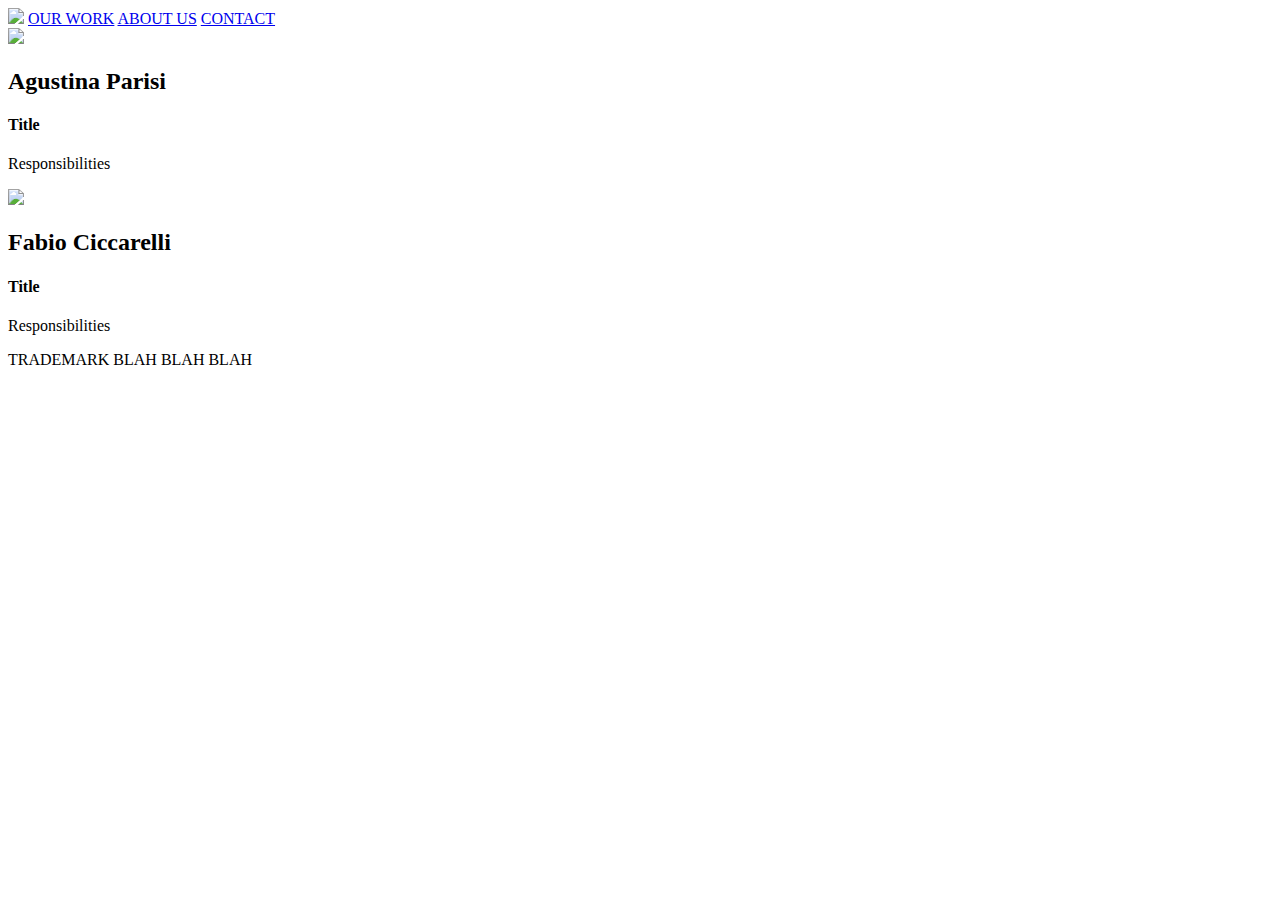
==== aboutUs.html @ 2222c144 "Add files via upload" ====
<!DOCTYPE html>
<html lang="en">
<head>
    <meta charset="UTF-8">
    <meta name = "viewport" content="width=device-width, initial-scale=1">
    <link rel="stylesheet" href="static/stylesheet.css">

    <title>DrinkInDigital</title>
    <link rel="icon" type="image/x-icon" href="/static/media/favicon.jpg">
</head>
<header>
    <div class="header">
        <div class="navigationBar" >
            <a href="/"><img src="static/media/logoWhite.png" class="logoWhite" ></a>
            <a href="/ourWork" class="menu">OUR WORK</a>
            <a href="/aboutUs" class="active">ABOUT US</a>
            <a href="/contact" class ="menu">CONTACT</a>
        </div>
    </div>
</header>
<body>
<div class="content">
    <div class="flex-container">
        <div class = "teamMember">
            <div class="teamMember-content">
                <div class ="member">
                    <div class = "tr"><img class ="profilePic" src="/static/media/profile2.jpg"></div>
                    <h2>Agustina Parisi</h2>
                    <h4>Title</h4>
                    <p>Responsibilities</p>
                </div>
            </div>
        </div>

        <div class = "teamMember">
            <div class="teamMember-content">
                <div class ="member">
                    <div class = "tr"><img class ="profilePic" src="/static/media/profile1.jpg"></div>
                    <h2>Fabio Ciccarelli</h2>
                    <h4>Title</h4>
                    <p>Responsibilities</p>
                </div>
            </div>
        </div>
    </div>
</div>

</body>
<footer>
    <p>TRADEMARK BLAH BLAH BLAH</p>
</footer>
</html>
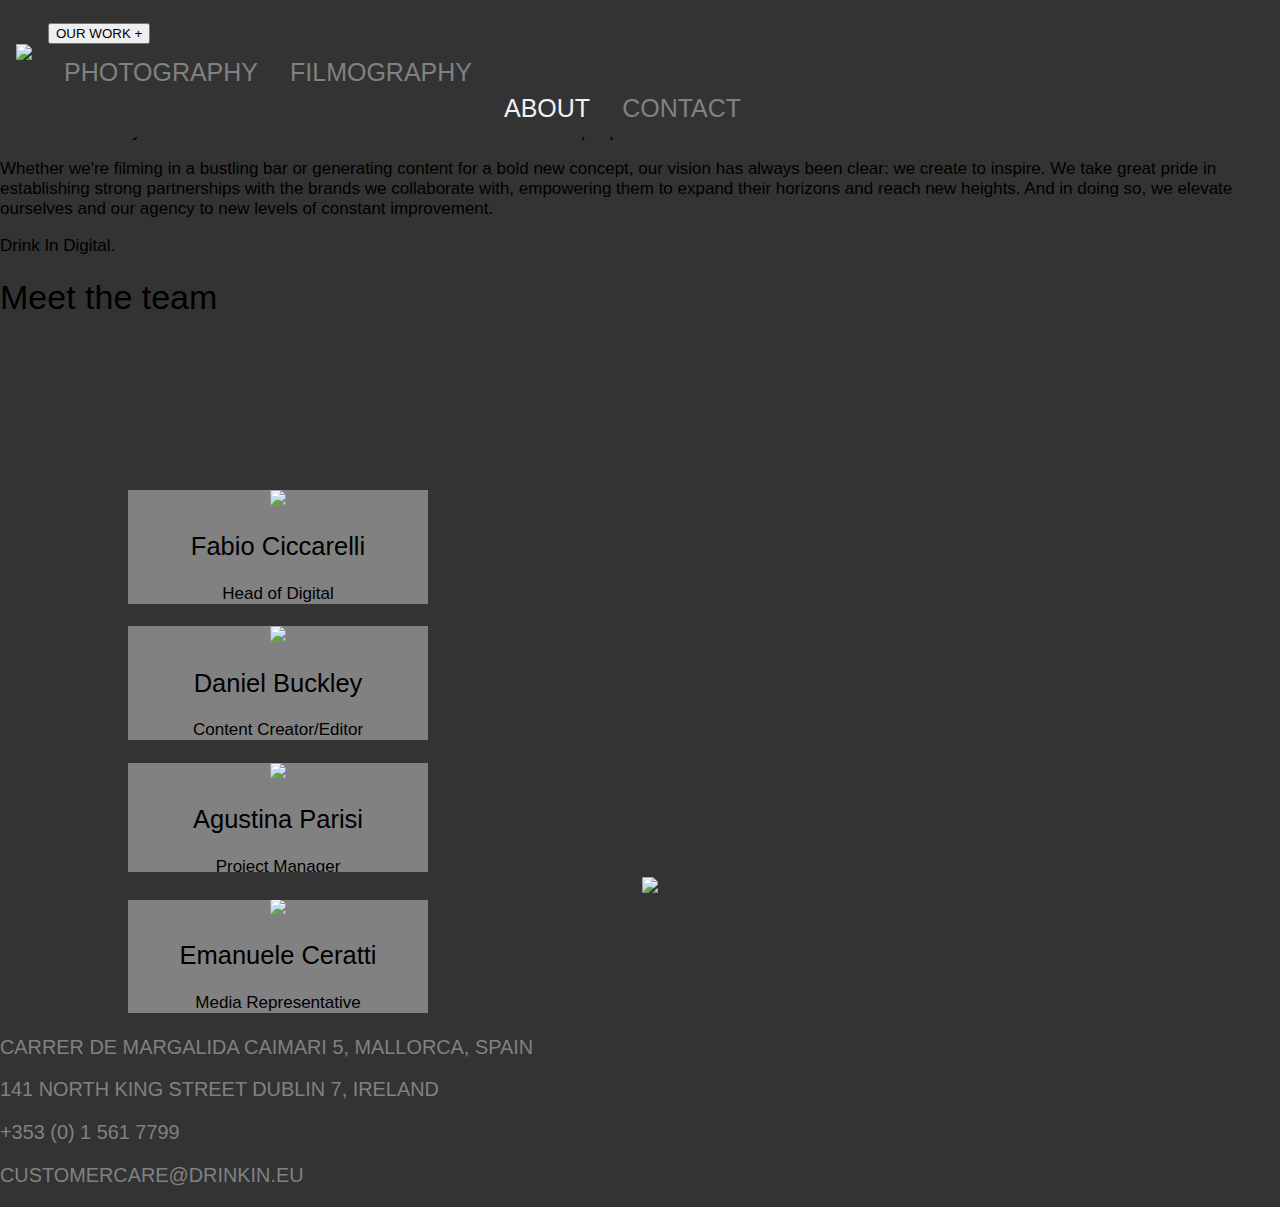
==== commit 8ea617f6: "Add files via upload" ====
--- a/aboutUs.html
+++ b/aboutUs.html
@@ -6,47 +6,103 @@
     <link rel="stylesheet" href="static/stylesheet.css">
 
     <title>DrinkInDigital</title>
-    <link rel="icon" type="image/x-icon" href="/static/media/favicon.jpg">
+    <link rel="icon" type="image/x-icon" href="/static/media/digitalLogo.png">
 </head>
 <header>
-    <div class="header">
-        <div class="navigationBar" >
-            <a href="/"><img src="static/media/logoWhite.png" class="logoWhite" ></a>
-            <a href="/ourWork" class="menu">OUR WORK</a>
-            <a href="/aboutUs" class="active">ABOUT US</a>
-            <a href="/contact" class ="menu">CONTACT</a>
+<!--    <div class="navigationBar" >-->
+<!--        <a href="/"><img src="static/media/digitalLogo.png" class="logo" ></a>-->
+<!--        <div class="dropdown">-->
+<!--            <button class="dropbtn" >OUR WORK +-->
+<!--                <i class="fa fa-caret-down"></i>-->
+<!--            </button>-->
+<!--            <div class="dropdown-content">-->
+<!--                <a href="ourWorkPhotos">PHOTOGRAPHY</a>-->
+<!--                <a href="ourWorkVideos">FILMOGRAPHY</a>-->
+<!--            </div>-->
+<!--        </div>-->
+<!--        <a href="/aboutUs" class="active">ABOUT US</a>-->
+<!--        <a href="/contact" class ="menu">CONTACT</a>-->
+<!--    </div>-->
+</header>
+<body>
+<div class="navigationBar" id="pages">
+    <a href="/"><img src="static/media/digitalLogo.png" class="logo" ></a>
+    <div class="dropdown">
+        <button class="dropbtn">OUR WORK +
+            <i class="fa fa-caret-down"></i>
+        </button>
+        <div class="dropdown-content">
+            <a href="ourWorkPhotos">PHOTOGRAPHY</a>
+            <a href="ourWorkVideos">FILMOGRAPHY</a>
         </div>
     </div>
-</header>
-<body>
-<div class="content">
-    <div class="flex-container">
-        <div class = "teamMember">
-            <div class="teamMember-content">
-                <div class ="member">
-                    <div class = "tr"><img class ="profilePic" src="/static/media/profile2.jpg"></div>
-                    <h2>Agustina Parisi</h2>
-                    <h4>Title</h4>
-                    <p>Responsibilities</p>
+    <a href="/aboutUs" class="active">ABOUT</a>
+    <a href="/contact" class ="menu">CONTACT</a>
+</div>
+<div class="aboutUs">
+    <h1>Digital Irish storytellers</h1>
+    <p>As a team of passionate creatives, we are driven by a profound dedication for crafting
+        brand experiences for the hospitality industry.</p>
+    <p>Our aim has always been to create content that connects and resonates with people.</p>
+    <p>Whether we're filming in a bustling bar or generating content for a bold new concept, our
+        vision has always been clear: we create to inspire. We take great pride in establishing
+        strong partnerships with the brands we collaborate with, empowering them to expand
+        their horizons and reach new heights. And in doing so, we elevate ourselves and our
+        agency to new levels of constant improvement.</p>
+    <p>Drink In Digital.</p>
+    <h1>Meet the team</h1>
+    <div class="list">
+        <div class="content">
+                <div class = "teamMember">
+                    <div class="teamMember-content">
+                            <img class ="profilePic" src="/static/media/profile1.jpg">
+                            <h2>Fabio Ciccarelli</h2>
+                            <h4>Head of Digital</h4>
+        <!--                    <p>Responsibilities</p>-->
+                    </div>
                 </div>
-            </div>
-        </div>
+                <div class = "teamMember">
+                    <div class="teamMember-content">
+                            <img class ="profilePic" src="/static/media/profile1.jpg">
+                            <h2>Daniel Buckley</h2>
+                            <h4>Content Creator/Editor</h4>
+        <!--                    <p>Responsibilities</p>-->
+                    </div>
+                </div>
+                <div class = "teamMember">
+                    <div class="teamMember-content">
+                            <img class ="profilePic" src="/static/media/profile1.jpg">
+                            <h2>Agustina Parisi</h2>
+                            <h4>Project Manager</h4>
+        <!--                    <p>Responsibilities</p>-->
+                    </div>
+                </div>
 
-        <div class = "teamMember">
-            <div class="teamMember-content">
-                <div class ="member">
-                    <div class = "tr"><img class ="profilePic" src="/static/media/profile1.jpg"></div>
-                    <h2>Fabio Ciccarelli</h2>
-                    <h4>Title</h4>
-                    <p>Responsibilities</p>
+                <div class = "teamMember">
+                    <div class="teamMember-content">
+                            <img class ="profilePic" src="/static/media/profile1.jpg">
+                            <h2>Emanuele Ceratti</h2>
+                            <h4>Media Representative</h4>
+        <!--                    <p>Responsibilities</p>-->
+                    </div>
                 </div>
-            </div>
         </div>
     </div>
+        </div>
+    </div>
+    </div>
+    </div>
+</div>
+
+<div class="endPage">
+    <h3>CARRER DE MARGALIDA CAIMARI 5, MALLORCA, SPAIN</h3>
+    <h3>141 NORTH KING STREET DUBLIN 7, IRELAND</h3>
+    <h3>+353 (0) 1 561 7799</h3>
+    <h3>CUSTOMERCARE@DRINKIN.EU</h3>
 </div>
 
 </body>
 <footer>
-    <p>TRADEMARK BLAH BLAH BLAH</p>
+    <a href="https://instagram.com/drinkin.digital?igshid=YmMyMTA2M2Y="><img src="static/media/instagramIcon.png" class="icon" height="30px" width="auto"></a>
 </footer>
 </html>--- a/static/stylesheet.css
+++ b/static/stylesheet.css
@@ -0,0 +1,262 @@
+
+h1, h2, h3, h4, h5, h6 {
+    font-family: 'Roboto', sans-serif;
+    font-weight: 500;
+}
+
+* {
+    box-sizing: border-box;
+}
+
+body {
+    margin: 0;
+    font-family: Arial;
+    font-size: 17px;
+    background-color: #333;
+}
+
+#homePageClip {
+    position: fixed;
+    width: 100%;
+    height: 100%;
+}
+
+.header {
+    position: fixed;
+    top: 0;
+    z-index:1;
+    background: rgba(0, 0, 0, 0.5);
+    color: #f1f1f1;
+    width: 100%;
+}
+
+.logoWhite {
+    height: 100px;
+}
+
+ .navigationBar{
+    overflow: auto;
+    width: 100%;
+    position: absolute;
+    background-color: #333;
+}
+
+.navigationBar a {
+    float: left;
+    color: #818181;
+    padding: 14px 16px;
+    text-decoration: none;
+    font-size: 25px;
+}
+
+.navigationBar .menu{
+    padding-top: 50px;
+}
+
+
+.navigationBar a:hover {
+    color: #f2f2f2;
+}
+
+.navigationBar .active {
+    padding-top: 50px;
+    color: #f2f2f2;
+}
+
+.content{
+    padding-top: 150px;
+}
+
+.flex-container {
+    display: flex;
+    flex-direction: row;
+    -webkit-transition:1s ease all;
+    padding-bottom: 100px;
+}
+
+.teamMember {
+    background-color: #818181;
+    transition: 0.5s;
+    margin-left: 10%;
+    margin-right: 10%;
+    width:300px;
+}
+
+.profilePic{
+    width:300px;
+    height: auto;
+    /*-webkit-filter: grayscale(100%);*/
+    /*filter: grayscale(100%);*/
+    clip: rect(0px,300px,500px,0px);
+}
+
+.teamMember-content {
+    top: 25%;
+    width: 100%;
+    text-align: center;
+
+}
+
+.teamMember a {
+    padding: 8px;
+    text-decoration: none;
+    font-size: 36px;
+    color: #818181;
+    display: block;
+    transition: 0.3s;
+    text-align: center;
+}
+
+.teamMemberLink a {
+    text-decoration: none;
+    font-size: 36px;
+    color: #818181;
+    display: block;
+    transition: 0.3s;
+    width: 40px;
+    height:40px;
+}
+
+footer{
+    position: fixed;
+    width: 100%;
+    bottom: 0;
+    background-color:#333;
+    color: white;
+    font-size: 10px;
+    padding-top: 5px;
+    padding-bottom: 5px;
+    padding-left: 20px;
+    text-align: center;
+}
+
+@media screen and (max-width: 850px) {
+    .flex-container {
+        padding-top: 20px;
+        flex-direction: column;
+        vertical-align:middle;
+    }
+    .teamMember {
+        margin-top: 30px;
+    }
+}
+
+@media screen and (max-width: 500px) {
+    .navigationBar{
+        overflow: auto;
+        width: 100%;
+        padding-top: 10px;
+        padding-bottom: 20px;
+    }
+    .navigationBar a {
+        float: none;
+        display: block;
+    }
+
+    .navigationBar .menu{
+        padding-top: 15px;
+    }
+
+    .flex-container {
+        padding-top: 175px;
+        flex-direction: column;
+        padding-bottom: 50px;
+    }
+    .navigationBar .active {
+        padding-top: 10px;
+    }
+
+}
+
+.masonry {
+    -webkit-column-count: 4;
+    -moz-column-count:4;
+    column-count: 4;
+    margin: 1.5em;
+    padding-top: 100px;
+    -moz-column-gap: 1.5em;
+    -webkit-column-gap: 1.5em;
+    column-gap: 1.5em;
+    font-size: .85em;
+}
+.photo {
+    display: inline-block;
+    padding: 1em;
+    box-sizing: border-box;
+    width:100%;
+}
+
+.photo img{
+    max-width:100%;
+    height: auto;
+}
+
+#fullScreen {
+    display: none;
+    position: fixed;
+    z-index: 9999;
+    top: 0;
+    left: 0;
+    width: 100%;
+    height: 100%;
+    background-size: contain;
+    background-repeat: no-repeat no-repeat;
+    background-position: center center;
+    background-color: black;
+}
+
+.contact{
+    padding-top: 150px;
+    text-align: right;
+    margin: 30px;
+    color: #f2f2f2;
+}
+
+h3{
+    color:#818181
+}
+
+h4{
+    color: black;
+}
+
+@media only screen and (max-width: 320px) {
+    .masonry {
+        -moz-column-count: 1;
+        -webkit-column-count: 1;
+        column-count: 1;
+        padding-top:300px;
+    }
+}
+
+@media only screen and (min-width: 321px) and (max-width: 499px){
+    .masonry {
+        -moz-column-count: 2;
+        -webkit-column-count: 2;
+        column-count: 2;
+        padding-top:300px;
+    }
+}
+
+@media only screen and (min-width: 500px) and (max-width: 768px){
+    .masonry {
+        -moz-column-count: 2;
+        -webkit-column-count: 2;
+        column-count: 2;
+        padding-top:200px;
+    }
+}
+@media only screen and (min-width: 769px) and (max-width: 1200px){
+    .masonry {
+        -moz-column-count: 3;
+        -webkit-column-count: 3;
+        column-count: 3;
+    }
+}
+@media only screen and (min-width: 1201px) {
+    .masonry {
+        -moz-column-count: 4;
+        -webkit-column-count: 4;
+        column-count: 4;
+    }
+}
